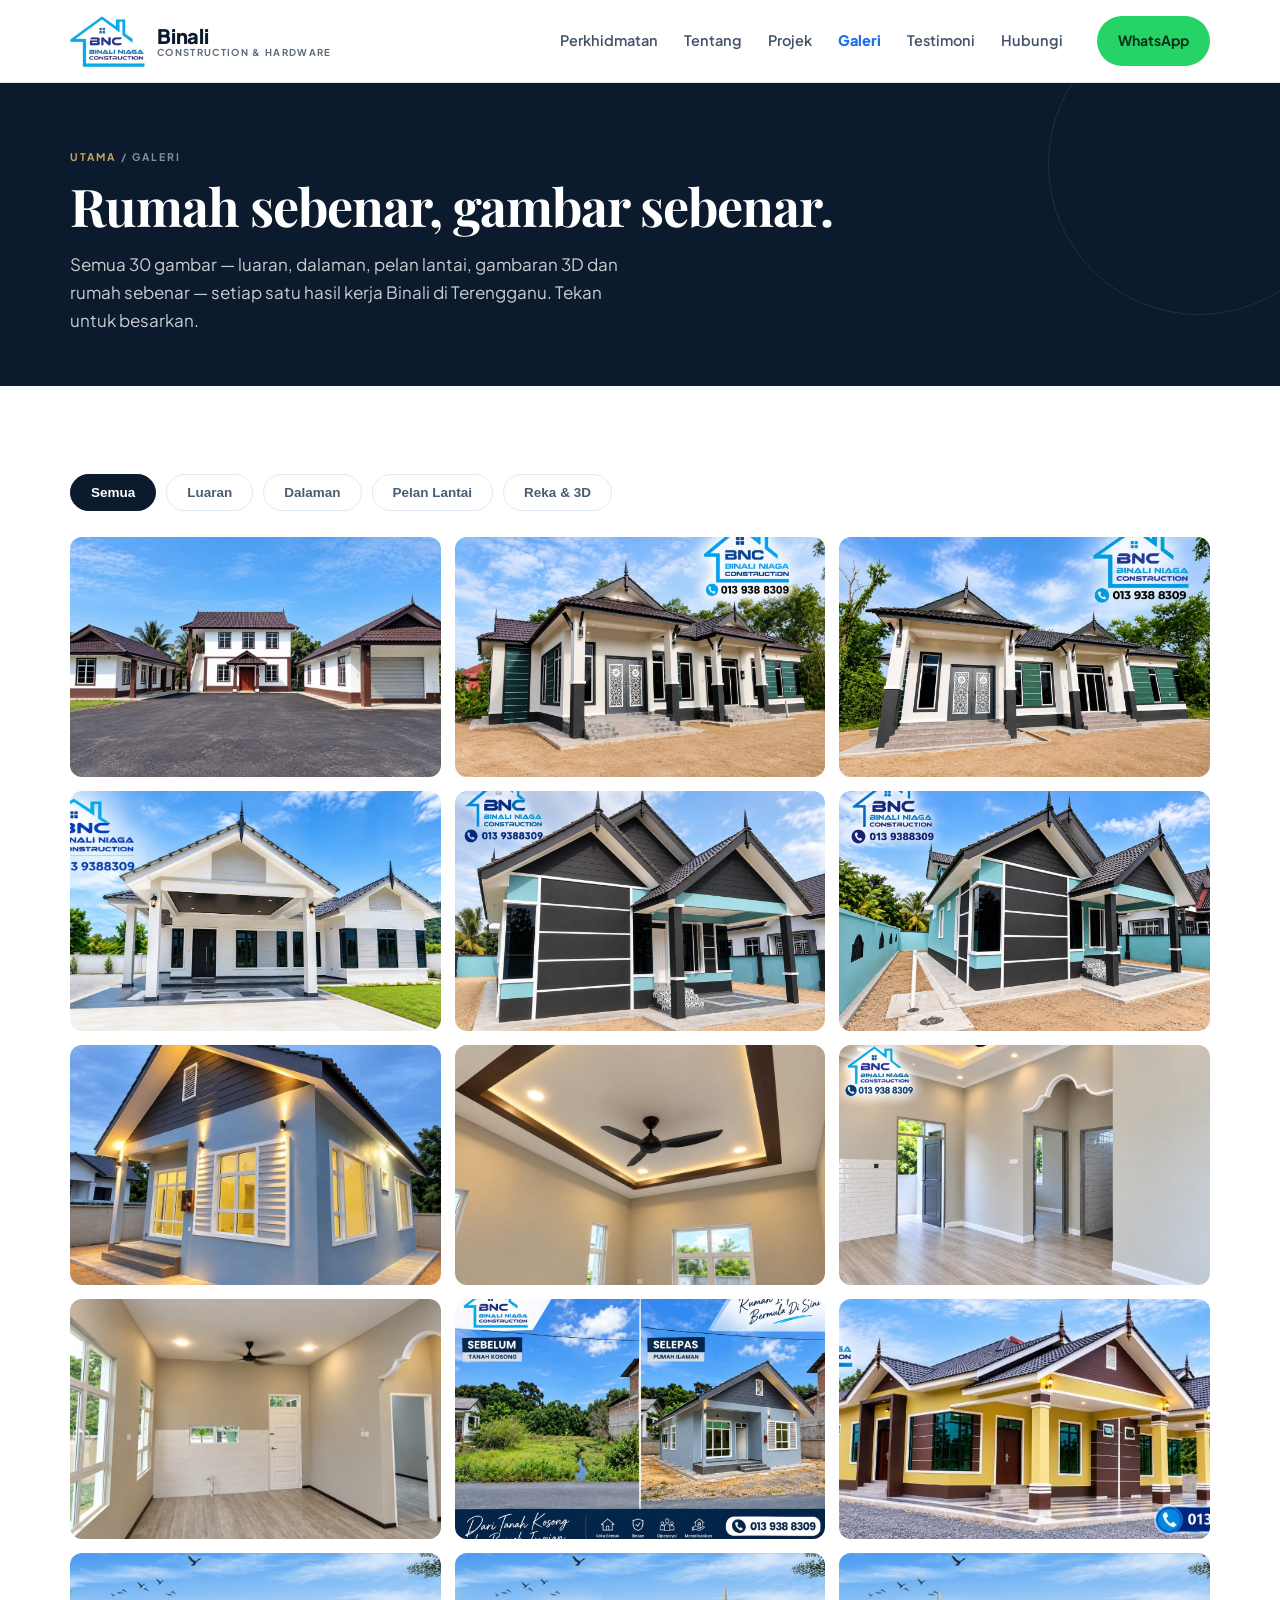
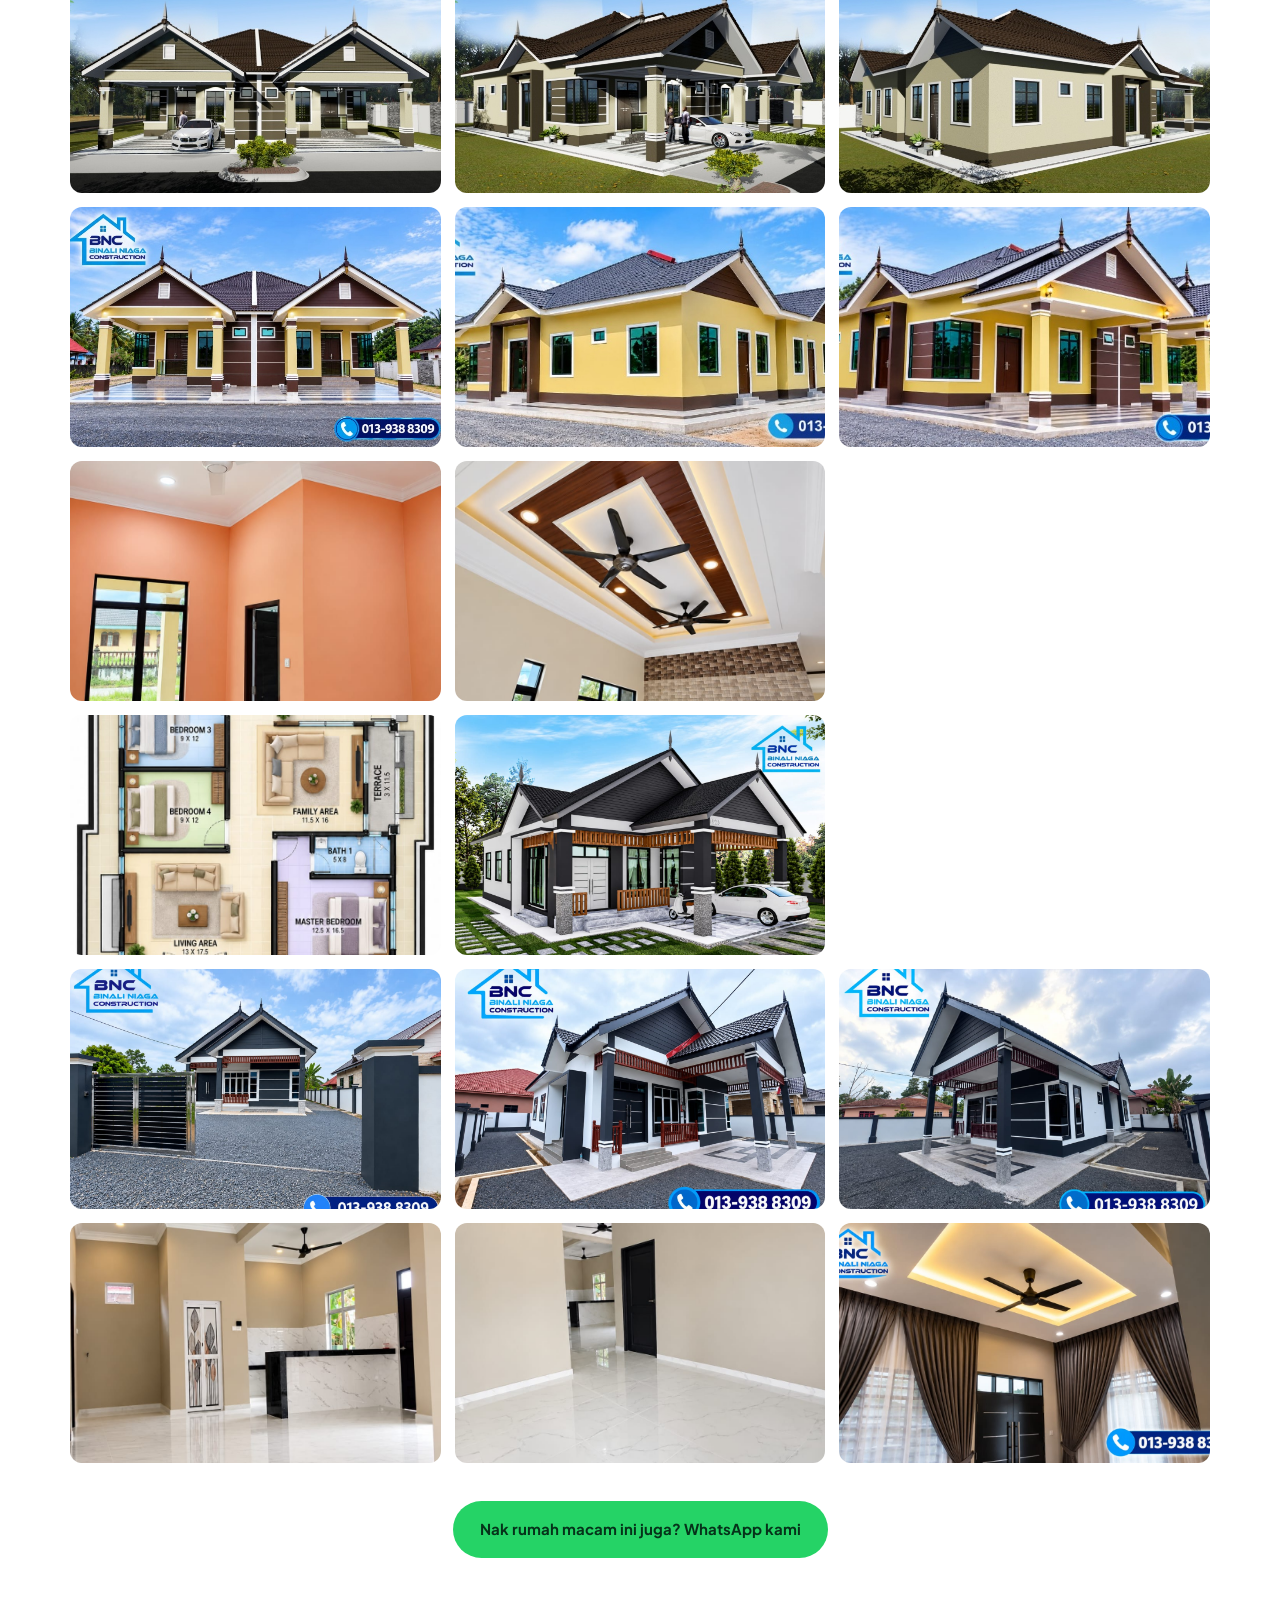
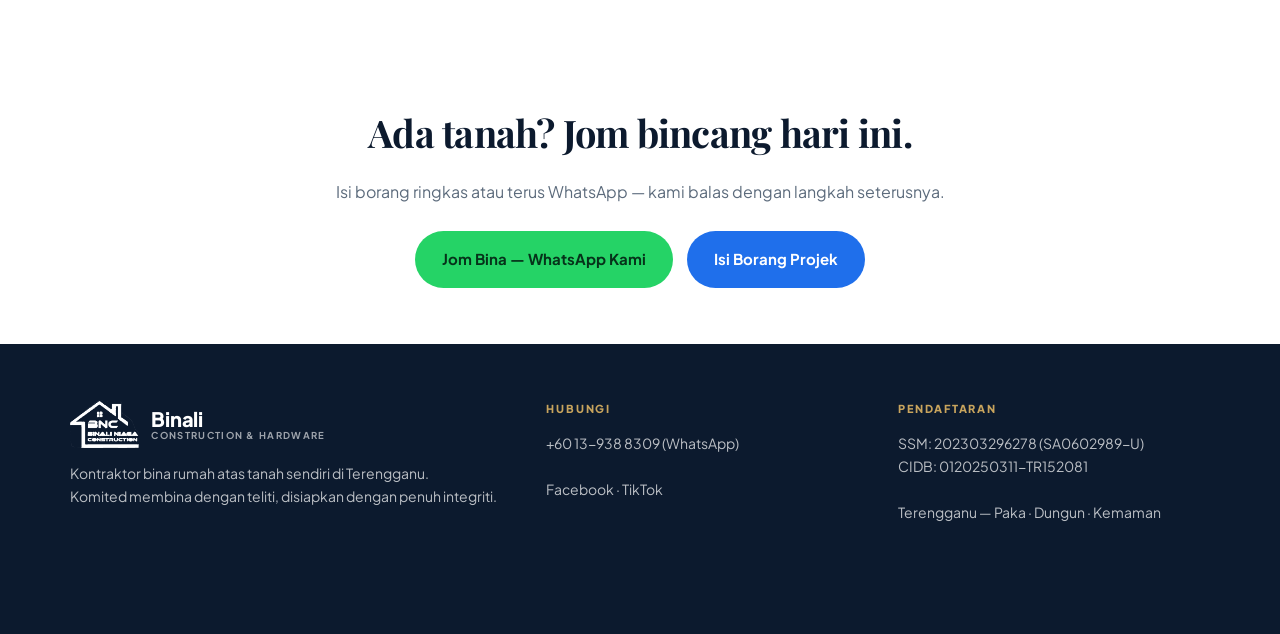
==== galeri.html @ 05577e8d "feat: split V1 into 6 dedicated pages + hub landing — menu now navigates to dedicated pages; shared " ====
<!doctype html>
<html lang="ms">
<head>
<meta charset="utf-8">
<meta name="viewport" content="width=device-width,initial-scale=1">
<title>Galeri — Binali Construction &amp; Hardware</title>
<meta name="description" content="Galeri penuh projek Binali: luaran, dalaman, pelan lantai, gambaran 3D dan rumah sebenar di Terengganu.">
<meta property="og:title" content="Galeri — Binali Construction &amp; Hardware">
<meta property="og:description" content="Galeri penuh projek Binali: luaran, dalaman, pelan lantai, gambaran 3D dan rumah sebenar di Terengganu.">
<meta property="og:image" content="https://fahru76.github.io/Binali/assets/IMG-20260917-WA0013.jpg">
<meta property="og:url" content="https://fahru76.github.io/Binali/">
<meta property="og:type" content="website">
<link rel="icon" type="image/png" href="assets/Binali-logo.png">
<link rel="preconnect" href="https://fonts.googleapis.com"><link rel="preconnect" href="https://fonts.gstatic.com" crossorigin>
<link href="https://fonts.googleapis.com/css2?family=Plus+Jakarta+Sans:wght@400;500;600;700;800&family=Playfair+Display:wght@500;600;700&display=swap" rel="stylesheet">
<link rel="stylesheet" href="assets/style.css">
</head>
<body>
<header>
  <div class="container nav">
    <a class="logo" href="index.html" aria-label="Binali Construction and Hardware — halaman utama">
      <img src="assets/Binali-logo.png" alt="Logo Binali Construction &amp; Hardware" loading="lazy" decoding="async">
      <span class="lt">Binali<small>Construction &amp; Hardware</small></span>
    </a>
    <nav class="navlinks" aria-label="Navigasi utama">
      <a href="perkhidmatan.html">Perkhidmatan</a>
      <a href="tentang.html">Tentang</a>
      <a href="projek.html">Projek</a>
      <a href="galeri.html" class="active">Galeri</a>
      <a href="testimoni.html">Testimoni</a>
      <a href="hubungi.html">Hubungi</a>
    </nav>
    <a class="btn wa" href="https://wa.me/60139388309?text=Salam%20Binali%2C%20saya%20nak%20bincang%20projek%20bina%20rumah." target="_blank" rel="noopener">WhatsApp</a>
  </div>
</header>
<main id="atas"><section class="page-hero">
  <div class="container">
    <p class="crumb"><a href="index.html">Utama</a> / Galeri</p>
    <h1>Rumah sebenar, gambar sebenar.</h1>
    <p class="lede">Semua 30 gambar — luaran, dalaman, pelan lantai, gambaran 3D dan rumah sebenar — setiap satu hasil kerja Binali di Terengganu. Tekan untuk besarkan.</p>
  </div>
</section>
<div class="band">
  <div class="container">
    <div class="filters" role="group" aria-label="Penapis galeri">
      <button class="filter active" data-filter="all">Semua</button>
      <button class="filter" data-filter="exterior">Luaran</button>
      <button class="filter" data-filter="interior">Dalaman</button>
      <button class="filter" data-filter="plan">Pelan Lantai</button>
      <button class="filter" data-filter="render">Reka &amp; 3D</button>
    </div>
    <div class="gallery">
      <button data-cat="exterior" data-src="assets/IMG-20260917-WA0013.jpg" data-cap="Banglo setingkat — kawasan hadapan"><img src="assets/IMG-20260917-WA0013.jpg" alt="Banglo setingkat — kawasan hadapan" loading="lazy" decoding="async"><small>Banglo · luaran</small></button>
      <button data-cat="exterior" data-src="assets/IMG-20260917-WA0018.jpg" data-cap="Fasad dan pintu masuk rumah"><img src="assets/IMG-20260917-WA0018.jpg" alt="Fasad dan pintu masuk rumah" loading="lazy" decoding="async"><small>Fasad · luaran</small></button>
      <button data-cat="exterior" data-src="assets/IMG-20260917-WA0021.jpg" data-cap="Anjung dan pintu masuk"><img src="assets/IMG-20260917-WA0021.jpg" alt="Anjung dan pintu masuk" loading="lazy" decoding="async"><small>Anjung · luaran</small></button>
      <button data-cat="exterior" data-src="assets/IMG-20260917-WA0029.jpg" data-cap="Rumah putih dengan anjung hadapan"><img src="assets/IMG-20260917-WA0029.jpg" alt="Rumah putih dengan anjung hadapan" loading="lazy" decoding="async"><small>Elevasi · luaran</small></button>
      <button data-cat="exterior" data-src="assets/IMG-20260918-WA0009.jpg" data-cap="Fasad moden dengan garaj"><img src="assets/IMG-20260918-WA0009.jpg" alt="Fasad moden dengan garaj" loading="lazy" decoding="async"><small>Garaj · luaran</small></button>
      <button data-cat="exterior" data-src="assets/IMG-20260918-WA0012.jpg" data-cap="Banglo setingkat dengan anjung"><img src="assets/IMG-20260918-WA0012.jpg" alt="Banglo setingkat dengan anjung" loading="lazy" decoding="async"><small>Banglo · luaran</small></button>
      <button data-cat="exterior" data-src="assets/IMG-20260919-WA0006.jpg" data-cap="Rumah dengan lampu luaran"><img src="assets/IMG-20260919-WA0006.jpg" alt="Rumah dengan lampu luaran" loading="lazy" decoding="async"><small>Pencahayaan · luaran</small></button>
      <button data-cat="interior" data-src="assets/IMG-20260919-WA0000.jpg" data-cap="Siling dan kemasan dalaman"><img src="assets/IMG-20260919-WA0000.jpg" alt="Siling dan kemasan dalaman" loading="lazy" decoding="async"><small>Siling · dalaman</small></button>
      <button data-cat="interior" data-src="assets/IMG-20260919-WA0001.jpg" data-cap="Ruang dalaman dengan feature wall"><img src="assets/IMG-20260919-WA0001.jpg" alt="Ruang dalaman dengan feature wall" loading="lazy" decoding="async"><small>Feature wall · dalaman</small></button>
      <button data-cat="interior" data-src="assets/IMG-20260919-WA0003.jpg" data-cap="Ruang tamu dan ruang makan"><img src="assets/IMG-20260919-WA0003.jpg" alt="Ruang tamu dan ruang makan" loading="lazy" decoding="async"><small>Ruang tamu · dalaman</small></button>
      <button data-cat="interior" data-src="assets/IMG-20260919-WA0008.jpg" data-cap="Kemasan ruang dalaman"><img src="assets/IMG-20260919-WA0008.jpg" alt="Kemasan ruang dalaman" loading="lazy" decoding="async"><small>Kemasan · dalaman</small></button>
      <button data-cat="exterior" data-src="assets/docx-16.jpeg" data-cap="Pandangan luaran projek SDF1"><img src="assets/docx-16.jpeg" alt="Pandangan luaran projek SDF1" loading="lazy" decoding="async"><small>SDF1 · luaran</small></button>
      <button data-cat="plan" data-src="assets/docx-11.jpeg" data-cap="Pelan lantai SDF1 — helaian 1"><img src="assets/docx-11.jpeg" alt="Pelan lantai SDF1 — helaian 1" loading="lazy" decoding="async"><small>Pelan · SDF1</small></button>
      <button data-cat="plan" data-src="assets/docx-12.jpeg" data-cap="Pelan lantai SDF1 — helaian 2"><img src="assets/docx-12.jpeg" alt="Pelan lantai SDF1 — helaian 2" loading="lazy" decoding="async"><small>Pelan · SDF1</small></button>
      <button data-cat="plan" data-src="assets/docx-13.jpeg" data-cap="Pelan lantai SDF1 — helaian 3"><img src="assets/docx-13.jpeg" alt="Pelan lantai SDF1 — helaian 3" loading="lazy" decoding="async"><small>Pelan · SDF1</small></button>
      <button data-cat="render" data-src="assets/docx-14.jpeg" data-cap="Gambaran 3D SDF1 — 1"><img src="assets/docx-14.jpeg" alt="Gambaran 3D SDF1 — 1" loading="lazy" decoding="async"><small>3D · SDF1</small></button>
      <button data-cat="render" data-src="assets/docx-15.jpeg" data-cap="Gambaran 3D SDF1 — 2"><img src="assets/docx-15.jpeg" alt="Gambaran 3D SDF1 — 2" loading="lazy" decoding="async"><small>3D · SDF1</small></button>
      <button data-cat="render" data-src="assets/docx-16.jpeg" data-cap="Gambaran 3D SDF1 — 3"><img src="assets/docx-16.jpeg" alt="Gambaran 3D SDF1 — 3" loading="lazy" decoding="async"><small>3D · SDF1</small></button>
      <button data-cat="interior" data-src="assets/docx-17.jpeg" data-cap="Dalaman siap SDF1 — 1"><img src="assets/docx-17.jpeg" alt="Dalaman siap SDF1 — 1" loading="lazy" decoding="async"><small>Dalaman · SDF1</small></button>
      <button data-cat="interior" data-src="assets/docx-18.jpeg" data-cap="Dalaman siap SDF1 — 2"><img src="assets/docx-18.jpeg" alt="Dalaman siap SDF1 — 2" loading="lazy" decoding="async"><small>Dalaman · SDF1</small></button>
      <button data-cat="interior" data-src="assets/docx-01.jpeg" data-cap="Dalaman siap SDF1 — 3"><img src="assets/docx-01.jpeg" alt="Dalaman siap SDF1 — 3" loading="lazy" decoding="async"><small>Dalaman · SDF1</small></button>
      <button data-cat="render" data-src="assets/docx-02.jpeg" data-cap="Reka bentuk SKT — 1"><img src="assets/docx-02.jpeg" alt="Reka bentuk SKT — 1" loading="lazy" decoding="async"><small>Reka · SKT</small></button>
      <button data-cat="render" data-src="assets/docx-03.jpeg" data-cap="Reka bentuk SKT — 2"><img src="assets/docx-03.jpeg" alt="Reka bentuk SKT — 2" loading="lazy" decoding="async"><small>Reka · SKT</small></button>
      <button data-cat="render" data-src="assets/docx-04.jpeg" data-cap="Reka bentuk SKT — 3"><img src="assets/docx-04.jpeg" alt="Reka bentuk SKT — 3" loading="lazy" decoding="async"><small>Reka · SKT</small></button>
      <button data-cat="exterior" data-src="assets/docx-05.jpeg" data-cap="Rumah sebenar SKT — 1"><img src="assets/docx-05.jpeg" alt="Rumah sebenar SKT — 1" loading="lazy" decoding="async"><small>Sebenar · SKT</small></button>
      <button data-cat="exterior" data-src="assets/docx-06.jpeg" data-cap="Rumah sebenar SKT — 2"><img src="assets/docx-06.jpeg" alt="Rumah sebenar SKT — 2" loading="lazy" decoding="async"><small>Sebenar · SKT</small></button>
      <button data-cat="exterior" data-src="assets/docx-07.jpeg" data-cap="Rumah sebenar SKT — 3"><img src="assets/docx-07.jpeg" alt="Rumah sebenar SKT — 3" loading="lazy" decoding="async"><small>Sebenar · SKT</small></button>
      <button data-cat="exterior" data-src="assets/docx-08.jpeg" data-cap="Rumah sebenar SKT — 4"><img src="assets/docx-08.jpeg" alt="Rumah sebenar SKT — 4" loading="lazy" decoding="async"><small>Sebenar · SKT</small></button>
      <button data-cat="exterior" data-src="assets/docx-09.jpeg" data-cap="Rumah sebenar SKT — 5"><img src="assets/docx-09.jpeg" alt="Rumah sebenar SKT — 5" loading="lazy" decoding="async"><small>Sebenar · SKT</small></button>
      <button data-cat="exterior" data-src="assets/docx-10.jpeg" data-cap="Rumah sebenar SKT — 6"><img src="assets/docx-10.jpeg" alt="Rumah sebenar SKT — 6" loading="lazy" decoding="async"><small>Sebenar · SKT</small></button>
    </div>
    <div style="text-align:center;margin-top:38px"><a class="btn wa" href="https://wa.me/60139388309?text=Salam%20Binali%2C%20saya%20tengok%20galeri%20projek%20anda.%20Saya%20nak%20tanya%20tentang%20rumah%20saya." target="_blank" rel="noopener">Nak rumah macam ini juga? WhatsApp kami</a></div>
  </div>
</div>
<div class="band tight">
  <div class="container cta-band">
    <h2 style="font-size:clamp(26px,3vw,38px);color:var(--navy)">Ada tanah? Jom bincang hari ini.</h2>
    <p style="color:var(--muted);margin:14px 0 0">Isi borang ringkas atau terus WhatsApp — kami balas dengan langkah seterusnya.</p>
    <div class="btns">
      <a class="btn wa" href="https://wa.me/60139388309?text=Salam%20Binali%2C%20saya%20berminat%20bina%20rumah%20atas%20tanah%20saya." target="_blank" rel="noopener">Jom Bina — WhatsApp Kami</a>
      <a class="btn blue" href="hubungi.html">Isi Borang Projek</a>
    </div>
  </div>
</div>
</main>
<footer>
  <div class="container footer-grid">
    <div>
      <div class="logo"><img src="assets/Binali-logo.png" alt="" loading="lazy" decoding="async" style="height:48px;width:auto;filter:brightness(0) invert(1)"><span class="lt">Binali<small>Construction &amp; Hardware</small></span></div>
      <p>Kontraktor bina rumah atas tanah sendiri di Terengganu.<br>Komited membina dengan teliti, disiapkan dengan penuh integriti.</p>
    </div>
    <div><div class="f-eyebrow">Hubungi</div><p><a href="https://wa.me/60139388309" target="_blank" rel="noopener">+60 13-938 8309 (WhatsApp)</a><br><br><a href="https://www.facebook.com/binaliproperties" target="_blank" rel="noopener">Facebook</a> · <a href="https://www.tiktok.com/@binali.construction" target="_blank" rel="noopener">TikTok</a></p></div>
    <div><div class="f-eyebrow">Pendaftaran</div><p>SSM: 202303296278 (SA0602989-U)<br>CIDB: 0120250311-TR152081<br><br>Terengganu — Paka · Dungun · Kemaman</p></div>
  </div>
</footer>
<div class="mobile" aria-label="Bar tindakan pantas">
  <a class="call" href="tel:+60139388309">Telefon</a>
  <a class="primary" href="https://wa.me/60139388309" target="_blank" rel="noopener">WhatsApp Kami</a>
  <a class="msg" href="hubungi.html">Borang</a>
</div>
<script>
const hd=document.querySelector('header');
addEventListener('scroll',()=>hd.classList.toggle('scrolled',scrollY>10),{passive:true});
const rv=new IntersectionObserver((e)=>e.forEach(x=>{if(x.isIntersecting){x.target.classList.add('visible');rv.unobserve(x.target)}}),{threshold:.12,rootMargin:'0px 0px -48px 0px'});
document.querySelectorAll('[data-reveal]').forEach(e=>rv.observe(e));

</script>
</body>
</html>
---- assets/style.css ----
:root{
  --navy:#0c1a2e; --ink:#1a2b3c; --blue:#1f6feb; --blue-dk:#1a5ed6;
  --gold:#c8a45d; --bg:#ffffff; --soft:#f4f7fb; --muted:#5c6b7c; --line:#e3e9f1;
  --wa:#25d366; --wa-dk:#1eb857; --r:14px;
}
*{box-sizing:border-box}html{scroll-behavior:smooth}
body{margin:0;background:var(--bg);color:var(--ink);font:16px/1.65 'Plus Jakarta Sans',Arial,sans-serif;overflow-x:hidden}
a{text-decoration:none;color:inherit}img{display:block;max-width:100%}
h1,h2,h3,h4{font-family:'Playfair Display',Georgia,serif;letter-spacing:-.02em;margin:0}
.container{width:min(1140px,calc(100% - 40px));margin:auto}
.eyebrow{display:inline-block;color:var(--gold);font-weight:800;font-size:12px;letter-spacing:.18em;text-transform:uppercase;margin-bottom:12px}
.btn{display:inline-flex;align-items:center;justify-content:center;gap:8px;padding:15px 26px;border-radius:999px;font-weight:700;font-size:15px;border:1px solid transparent;cursor:pointer;transition:.2s}
.wa{background:var(--wa);color:#06321a}.wa:hover{background:var(--wa-dk)}
.blue{background:var(--blue);color:#fff}.blue:hover{background:var(--blue-dk)}
.ghost{background:#fff;border-color:var(--line);color:var(--navy)}.ghost:hover{border-color:var(--blue);color:var(--blue)}

/* ---------- header ---------- */
header{position:sticky;top:0;z-index:60;background:#fff;border-bottom:1px solid var(--line);transition:box-shadow .2s}
header.scrolled{box-shadow:0 4px 24px rgba(18,35,59,.08)}
.nav{height:82px;display:flex;align-items:center;gap:34px}
.logo{display:flex;align-items:center;gap:12px;font-weight:800;font-size:20px;color:var(--navy);letter-spacing:-.01em;min-width:0}
.logo img{height:52px;width:auto}
.logo .lt{display:block;line-height:1.15;white-space:nowrap}
.logo small{display:block;font-size:9.5px;font-weight:700;letter-spacing:.14em;color:var(--muted);text-transform:uppercase}
.navlinks{display:flex;gap:26px;margin-left:auto;font-size:14.5px;font-weight:600;color:#43546a}
.navlinks a:hover{color:var(--blue)}
.nav .btn{padding:12px 20px;font-size:14px}

/* ---------- hero ---------- */
.hero{position:relative;background:var(--navy);color:#fff;overflow:hidden;min-height:92vh;display:flex;align-items:center}
.hero-media{position:absolute;inset:0}
.hero-media img{width:100%;height:100%;object-fit:cover;animation:kenburns 12s ease-in-out infinite alternate}
@keyframes kenburns{0%{transform:scale(1) translate(0,0)}100%{transform:scale(1.1) translate(-2%,-1.5%)}}
.hero-media:after{content:'';position:absolute;inset:0;background:linear-gradient(90deg,rgba(8,18,32,.95) 5%,rgba(8,18,32,.68) 45%,rgba(8,18,32,.18) 100%)}
.hero-in{position:relative;z-index:2;padding:120px 0 100px;max-width:660px;width:100%}
.hero h1{font-size:clamp(40px,5.6vw,64px);line-height:1.08;color:#fff;opacity:0;transform:translateY(28px);animation:fadeUp .85s cubic-bezier(.22,1,.36,1) .25s forwards}
.hero h1 em{font-style:italic;color:var(--gold)}
.hero .sub{font-size:18px;opacity:0;transform:translateY(22px);animation:fadeUp .85s cubic-bezier(.22,1,.36,1) .45s forwards;color:rgba(255,255,255,.82);max-width:520px;margin:18px 0 30px}
.hero .cta{display:flex;gap:14px;flex-wrap:wrap;opacity:0;transform:translateY(18px);animation:fadeUp .85s cubic-bezier(.22,1,.36,1) .62s forwards}
.hero-badge{opacity:0;transform:translateY(12px);animation:fadeUp .75s ease-out .05s forwards;display:inline-flex;align-items:center;gap:8px;background:rgba(255,255,255,.12);border:1px solid rgba(255,255,255,.22);backdrop-filter:blur(6px);border-radius:999px;padding:8px 16px;font-size:12.5px;font-weight:700;color:#fff;margin-bottom:22px}
@keyframes fadeUp{to{opacity:1;transform:translateY(0)}}
.hero-stats{position:absolute;bottom:0;left:0;right:0;z-index:3;background:linear-gradient(transparent,rgba(8,18,32,.6));padding:60px 0 28px}
.hero-stats-in{display:flex;gap:40px;flex-wrap:wrap}
.hero-stat{color:#fff}
.hero-stat strong{display:block;font-family:'Playfair Display',serif;font-size:36px;color:var(--gold)}
.hero-stat span{font-size:13px;color:rgba(255,255,255,.66);font-weight:600}

/* ---------- marquee ---------- */
.marquee{background:var(--navy);color:rgba(255,255,255,.5);padding:12px 0;overflow:hidden;white-space:nowrap;font-size:13px;font-weight:600;letter-spacing:.05em}
.marquee-track{display:inline-block;animation:scroll 28s linear infinite}
@keyframes scroll{0%{transform:translateX(0)}100%{transform:translateX(-50%)}}
.marquee span{margin:0 28px}.marquee .dot{color:var(--gold)}

/* ---------- generic section ---------- */
section{padding:96px 0}
section.soft{background:var(--soft)}
section.dark{background:var(--navy);color:#fff}
.head{max-width:680px;margin-bottom:48px}
.head h2{font-size:clamp(28px,3.6vw,44px);line-height:1.15;color:var(--navy)}
section.dark .head h2{color:#fff}
.head p{color:var(--muted);font-size:17px;margin:14px 0 0}
section.dark .head p{color:rgba(255,255,255,.7)}

/* ---------- services ---------- */
.tiles{display:grid;grid-template-columns:repeat(4,1fr);gap:18px}
.tile{position:relative;border-radius:var(--r);overflow:hidden;min-height:300px;color:#fff;display:flex}
.tile img{position:absolute;inset:0;width:100%;height:100%;object-fit:cover;transition:.5s}
.tile:after{content:'';position:absolute;inset:0;background:linear-gradient(transparent 30%,rgba(9,19,32,.92))}
.tile:hover img{transform:scale(1.06)}
.tile-b{position:relative;z-index:2;margin-top:auto;padding:22px}
.tile-b h3{font-size:19px;color:#fff;margin-bottom:6px}
.tile-b p{margin:0;font-size:13.5px;color:rgba(255,255,255,.78)}
.tile-b span{display:inline-block;margin-top:12px;font-size:13px;font-weight:800;color:var(--gold)}

/* ---------- about ---------- */
.about{display:grid;grid-template-columns:1.05fr .95fr;gap:64px;align-items:center}
.about-img{position:relative}
.about-img img{border-radius:var(--r);aspect-ratio:4/5;object-fit:cover;width:100%}
.about-img .float{position:absolute;left:-24px;bottom:26px;background:#fff;border-radius:var(--r);box-shadow:0 18px 44px rgba(18,35,59,.16);padding:20px 24px;max-width:280px}
.about-img .float strong{display:block;font-family:'Playfair Display',serif;font-size:34px;color:var(--blue)}
.about-img .float span{font-size:13px;color:var(--muted)}
.about h2{font-size:clamp(28px,3.4vw,42px);color:var(--navy);line-height:1.16}
.about p{color:#44546a;font-size:16.5px}
.about ul{list-style:none;padding:0;margin:22px 0 30px;display:grid;gap:12px}
.about li{display:flex;gap:12px;align-items:flex-start;font-weight:600;font-size:15.5px;color:var(--navy)}
.about li:before{content:'✓';flex:none;display:grid;place-items:center;width:24px;height:24px;border-radius:50%;background:#e8f1ff;color:var(--blue);font-size:13px;font-weight:800}
.tagline{border-left:3px solid var(--gold);padding-left:18px;font-family:'Playfair Display',serif;font-size:19px;color:var(--navy);font-style:italic}

/* ---------- process ---------- */
.steps{display:grid;grid-template-columns:repeat(4,1fr);gap:20px;counter-reset:s}
.step{background:#fff;border:1px solid var(--line);border-radius:var(--r);padding:30px 26px;position:relative}
.step:before{counter-increment:s;content:'0' counter(s);font-family:'Playfair Display',serif;font-size:40px;color:var(--gold);display:block;margin-bottom:12px}
.step h3{font-size:20px;color:var(--navy);margin-bottom:8px}
.step p{margin:0;color:var(--muted);font-size:15px}
.step .arrow{position:absolute;right:18px;top:28px;color:var(--line);font-size:24px}

/* ---------- project showcase ---------- */
.project-card{background:#fff;border:1px solid var(--line);border-radius:var(--r);overflow:hidden;margin-bottom:40px}
.project-tabs{display:flex;gap:0;border-bottom:1px solid var(--line);overflow-x:auto}
.project-tab{padding:14px 22px;font-size:14px;font-weight:700;color:var(--muted);border:0;background:none;cursor:pointer;border-bottom:3px solid transparent;white-space:nowrap}
.project-tab.active{color:var(--navy);border-bottom-color:var(--blue)}
.project-body{display:none;padding:0}
.project-body.active{display:block}
.project-cover{display:block;background:#0e1c30}
.project-cover img{width:100%;height:auto;max-height:440px;object-fit:contain;margin:0 auto}
.project-stage{background:#0e1c30;padding:14px}
.stage-grid{display:grid;grid-template-columns:repeat(3,1fr);gap:10px}
.stage-grid button{border:0;padding:0;overflow:hidden;background:none;cursor:pointer;aspect-ratio:4/3;border-radius:8px}
.stage-grid button img{width:100%;height:100%;object-fit:cover;transition:.35s}
.stage-grid button:hover img{transform:scale(1.05)}
.stage-grid.floor button{aspect-ratio:16/10;background:#fff}
.stage-grid.floor button img{object-fit:contain;padding:6px}
.stage-count{font-size:11px;font-weight:700;color:var(--gold);margin-left:6px}
@media(max-width:600px){.stage-grid{grid-template-columns:1fr 1fr;gap:8px}.stage-grid.floor button{aspect-ratio:4/3}}

.project-specs{display:grid;grid-template-columns:repeat(auto-fit,minmax(110px,1fr));gap:0;padding:0}
.project-spec{padding:16px 18px;border-right:1px solid var(--line);border-bottom:1px solid var(--line)}
.project-spec:last-child{border-right:0}
.project-spec dt{font-size:11px;font-weight:800;color:var(--muted);text-transform:uppercase;letter-spacing:.06em}
.project-spec dd{margin:4px 0 0;font-size:16px;font-weight:700;color:var(--navy)}
.project-info{padding:30px}
.project-info h3{font-size:26px;color:var(--navy);margin-bottom:8px}
.project-info p{color:#44546a;font-size:16px;margin:0 0 16px}
.project-specs-list{display:flex;flex-wrap:wrap;gap:8px;margin-top:16px}
.project-specs-list li{list-style:none;font-size:13px;font-weight:700;background:var(--soft);border:1px solid var(--line);border-radius:999px;padding:6px 14px;color:var(--navy)}
.project-stages-nav{display:flex;gap:8px;padding:16px 20px;border-top:1px solid var(--line);flex-wrap:wrap}
.stage-btn{padding:8px 16px;border:1px solid var(--line);background:#fff;border-radius:999px;font-size:13px;font-weight:700;color:var(--muted);cursor:pointer;transition:.2s}
.stage-btn.active{background:var(--navy);color:#fff;border-color:var(--navy)}

/* ---------- testimonials ---------- */
.quotes{display:grid;grid-template-columns:1fr 1fr;gap:24px}
.quote{background:#fff;border:1px solid var(--line);border-radius:var(--r);padding:32px;position:relative}
.quote:before{content:'"';position:absolute;top:8px;left:24px;font-family:'Playfair Display',serif;font-size:72px;color:var(--soft);line-height:1}
.quote p{position:relative;z-index:1;font-size:16.5px;color:#3a4a5e;font-style:italic;margin:0 0 20px}
.quote cite{font-style:normal;font-weight:700;font-size:14px;color:var(--navy)}
.quote cite span{display:block;font-weight:500;color:var(--muted);font-size:13px}

/* ---------- why choose us ---------- */
.reasons{display:grid;grid-template-columns:repeat(3,1fr);gap:20px}
.reason{background:rgba(255,255,255,.05);border:1px solid rgba(255,255,255,.12);border-radius:var(--r);padding:28px}
.reason .num{font-family:'Playfair Display',serif;font-size:32px;color:var(--gold);margin-bottom:10px}
.reason h3{font-size:18px;color:#fff;margin-bottom:8px}
.reason p{margin:0;color:rgba(255,255,255,.66);font-size:14.5px}

/* ---------- gallery ---------- */
.filters{display:flex;gap:10px;margin-bottom:26px;flex-wrap:wrap}
.filter{border:1px solid var(--line);background:#fff;border-radius:999px;padding:10px 20px;font-weight:700;font-size:13.5px;color:#4a5c74;cursor:pointer;transition:.2s}
.filter.active{background:var(--navy);color:#fff;border-color:var(--navy)}
.gallery{display:grid;grid-template-columns:repeat(3,1fr);gap:14px}
.gallery button{border:0;padding:0;border-radius:12px;overflow:hidden;background:none;cursor:pointer;position:relative}
.gallery img{height:240px;width:100%;object-fit:cover;transition:.45s}
.gallery button:hover img{transform:scale(1.06)}
.gallery button small{position:absolute;left:12px;bottom:12px;z-index:2;color:#fff;font-size:12px;font-weight:700;background:rgba(10,22,38,.6);border-radius:8px;padding:4px 10px;opacity:0;transition:.3s}
.gallery button:hover small,.gallery button:focus-visible small{opacity:1}
.hidden{display:none!important}

/* ---------- social ---------- */
.social-grid{display:grid;grid-template-columns:1fr 1fr;gap:20px}
.social-card{display:grid;grid-template-columns:200px 1fr;border:1px solid var(--line);border-radius:var(--r);overflow:hidden;background:#fff;transition:.2s}
.social-card:hover{transform:translateY(-3px);box-shadow:0 16px 36px rgba(18,35,59,.1)}
.social-card>img{width:100%;height:100%;min-height:180px;object-fit:cover}
.social-copy{padding:26px}
.social-copy h3{font-size:21px;color:var(--navy);margin:6px 0}
.social-copy p{margin:0;color:var(--muted);font-size:14px}
.social-link{display:inline-block;margin-top:14px;color:var(--blue);font-weight:800;font-size:14px}

/* ---------- contact ---------- */
.contact{display:grid;grid-template-columns:.9fr 1.1fr;gap:60px;align-items:start}
.form{background:#fff;border:1px solid var(--line);border-radius:var(--r);padding:32px;box-shadow:0 18px 50px rgba(18,35,59,.07)}
.fields{display:grid;grid-template-columns:1fr 1fr;gap:16px}
.field{display:grid;gap:6px;font-size:13.5px;font-weight:700;color:var(--navy)}
.full{grid-column:1/-1}
.field input,.field select,.field textarea{width:100%;padding:13px 14px;border:1px solid #cfd9e6;border-radius:10px;outline:none;color:var(--navy);background:#fbfcfe;font:inherit}
.field input:focus,.field select:focus,.field textarea:focus{border-color:var(--blue);box-shadow:0 0 0 3px rgba(31,111,235,.14)}
.form .btn{width:100%;margin-top:20px;border:0}
.message{font-size:14px;min-height:22px;margin:12px 0 0}
.error{color:#b3261e}.ok{color:#0f7a4d}
.contact-copy .row{display:flex;gap:14px;align-items:flex-start;margin-top:22px}
.contact-copy .row b{display:block;color:var(--navy)}
.contact-copy .row span{color:var(--muted);font-size:14.5px}
.ico{flex:none;display:grid;place-items:center;width:44px;height:44px;border-radius:12px;background:#e8f1ff;color:var(--blue);font-size:18px}

/* ---------- footer & mobile bar ---------- */
footer{background:var(--navy);color:#fff;padding:56px 0 96px}
.footer-grid{display:grid;grid-template-columns:1.4fr 1fr 1fr;gap:40px}
footer .logo{color:#fff}
footer .logo img{height:48px;width:auto;filter:brightness(0) invert(1)}
footer .logo small{color:rgba(255,255,255,.6)}
footer p{color:rgba(255,255,255,.72);font-size:14px}
footer .f-eyebrow{color:var(--gold);font-weight:800;font-size:11px;letter-spacing:.16em;text-transform:uppercase;margin-bottom:12px}
footer a:hover{color:var(--gold)}
.mobile{display:none}
.sr-only{position:absolute;width:1px;height:1px;padding:0;margin:-1px;overflow:hidden;clip:rect(0,0,0,0);white-space:nowrap;border:0}

@media(max-width:980px){
  .tiles{grid-template-columns:1fr 1fr}
  .about{grid-template-columns:1fr;gap:40px}
  .about-img .float{left:12px}
  .steps{grid-template-columns:1fr 1fr}
  .quotes{grid-template-columns:1fr}
  .reasons{grid-template-columns:1fr}
  .contact{grid-template-columns:1fr;gap:36px}
  .footer-grid{grid-template-columns:1fr 1fr}
  .hero{min-height:auto}
  .hero-stats{position:relative;padding:40px 0 20px;background:none}
}
@media(max-width:820px){
  .navlinks{display:none}
  .gallery{grid-template-columns:repeat(2,1fr)}
  .social-grid{grid-template-columns:1fr}
  .tiles{grid-template-columns:1fr}
}
@media(max-width:600px){
  .nav{height:70px;gap:12px}.nav .btn{display:none}
  .logo img{height:42px}.logo .lt small{display:none}
  section{padding:70px 0}
  .hero-in{padding:72px 0 40px}
  .steps{grid-template-columns:1fr}
  .fields{grid-template-columns:1fr}
  .form{padding:22px}
  .gallery img{height:170px}
  .footer-grid{grid-template-columns:1fr}
  .social-card{grid-template-columns:130px 1fr}.social-copy{padding:18px}
  .mobile{display:grid;position:fixed;z-index:70;bottom:0;left:0;right:0;grid-template-columns:1fr 1.6fr 1fr;background:#fffffffa;border-top:1px solid var(--line)}
  .mobile a{padding:14px 6px;text-align:center;font-size:13px;font-weight:800;color:var(--navy)}
  .mobile .call{border-right:1px solid var(--line)}.mobile .msg{border-left:1px solid var(--line)}
  .mobile .primary{background:var(--wa);color:#06321a}
  .hero-stats-in{gap:20px}
  .hero-stat strong{font-size:28px}
}
@media(prefers-reduced-motion:reduce){html{scroll-behavior:auto}.tile img,.gallery img,.hero-media img,.hero h1,.hero .sub,.hero .cta,.hero-badge{animation:none;opacity:1;transform:none}.marquee-track{animation:none}}

/* scroll-reveal utility */
[data-reveal]{opacity:0;transform:translateY(32px);transition:opacity .7s ease,transform .7s cubic-bezier(.22,1,.36,1)}
[data-reveal].visible{opacity:1;transform:translateY(0)}
.tile[data-reveal]{transition-delay:0s}
.tile[data-reveal]:nth-child(2){transition-delay:.1s}
.tile[data-reveal]:nth-child(3){transition-delay:.2s}
.tile[data-reveal]:nth-child(4){transition-delay:.3s}

/* ===== multi-page additions ===== */
.navlinks a.active{color:var(--blue);font-weight:800}
.page-hero{background:var(--navy);color:#fff;padding:58px 0 52px;position:relative;overflow:hidden}
.page-hero:after{content:'';position:absolute;right:-70px;top:-70px;width:300px;height:300px;border-radius:50%;border:1px solid rgba(255,255,255,.09)}
.page-hero .crumb{font:700 10.5px/1 'Plus Jakarta Sans',sans-serif;letter-spacing:.2em;text-transform:uppercase;margin-bottom:16px;color:rgba(255,255,255,.5)}
.page-hero .crumb a{color:var(--gold)}
.page-hero .crumb a:hover{color:#fff}
.page-hero h1{font-size:clamp(32px,4.4vw,52px);line-height:1.08;color:#fff}
.page-hero .lede{color:rgba(255,255,255,.78);font-size:17px;max-width:560px;margin:16px 0 0}
.band{padding:88px 0}
.band.soft{background:var(--soft)}
.band.tight{padding:56px 0}
.svc{display:grid;grid-template-columns:1.05fr .95fr;gap:56px;align-items:center;padding:44px 0}
.svc+.svc{border-top:1px solid var(--line)}
.svc-img{position:relative}
.svc-img img{width:100%;border-radius:var(--r);aspect-ratio:4/3;object-fit:cover}
.svc-img .chip{position:absolute;left:14px;bottom:14px;background:rgba(10,22,38,.72);color:#fff;font:700 12px/1 'Plus Jakarta Sans',sans-serif;padding:8px 13px;border-radius:999px;backdrop-filter:blur(4px)}
.svc h2{font-size:clamp(24px,2.8vw,34px);color:var(--navy);margin-bottom:14px}
.svc p{color:#44546a;font-size:16.5px}
.svc ul{list-style:none;padding:0;margin:20px 0 26px;display:grid;gap:11px}
.svc li{display:flex;gap:11px;align-items:flex-start;font-weight:600;font-size:15px;color:var(--navy)}
.svc li:before{content:'\2713';flex:none;display:grid;place-items:center;width:22px;height:22px;border-radius:50%;background:#e8f1ff;color:var(--blue);font-size:12px;font-weight:800}
.svc.flip .svc-img{order:2}
.psum{display:grid;grid-template-columns:440px 1fr;gap:44px;align-items:center;padding:36px;border:1px solid var(--line);border-radius:var(--r);background:#fff;margin-bottom:24px}
.psum-img{position:relative}
.psum-img img{width:100%;border-radius:12px;aspect-ratio:4/3;object-fit:cover}
.psum h3{font-size:24px;color:var(--navy);margin-bottom:8px}
.psum .owner{color:var(--blue);font-weight:700;font-size:14px;margin:0 0 12px}
.psum p{color:#44546a;margin:0}
.chips{display:flex;flex-wrap:wrap;gap:8px;list-style:none;padding:0;margin:16px 0 20px}
.chips li{font-size:13px;font-weight:700;background:var(--soft);border:1px solid var(--line);border-radius:999px;padding:6px 13px;color:var(--navy)}
.see-all{display:inline-flex;align-items:center;gap:8px;font-weight:800;color:var(--blue);font-size:15px}
.see-all:hover{text-decoration:underline}
.strip4{display:grid;grid-template-columns:repeat(4,1fr);gap:12px}
.strip4 img{width:100%;aspect-ratio:1;object-fit:cover;border-radius:12px}
.steprow{display:flex;gap:10px;font-size:15px;margin:8px 0 0;color:#44546a}
.steprow b{flex:none;color:var(--navy);min-width:56px}
.statrow{display:grid;grid-template-columns:repeat(3,1fr);gap:16px;text-align:center;margin:36px 0}
.statrow div{background:#fff;border:1px solid var(--line);border-radius:var(--r);padding:26px}
.statrow strong{display:block;font-family:'Playfair Display',serif;font-size:38px;color:var(--blue)}
.statrow span{color:var(--muted);font-size:14px}
.note{display:flex;gap:14px;background:var(--soft);border:1px solid var(--line);border-radius:12px;padding:18px 20px;margin-top:26px;font-size:14.5px;color:#44546a}
.note b{color:var(--navy)}
.cta-band{text-align:center;max-width:720px;margin-inline:auto}
.cta-band .btns{display:flex;gap:14px;justify-content:center;flex-wrap:wrap;margin-top:26px}
@media(max-width:980px){.psum{grid-template-columns:1fr;padding:24px}}
@media(max-width:820px){.svc{grid-template-columns:1fr;gap:26px}.svc.flip .svc-img{order:0}.strip4{grid-template-columns:repeat(2,1fr)}.statrow{grid-template-columns:1fr}}
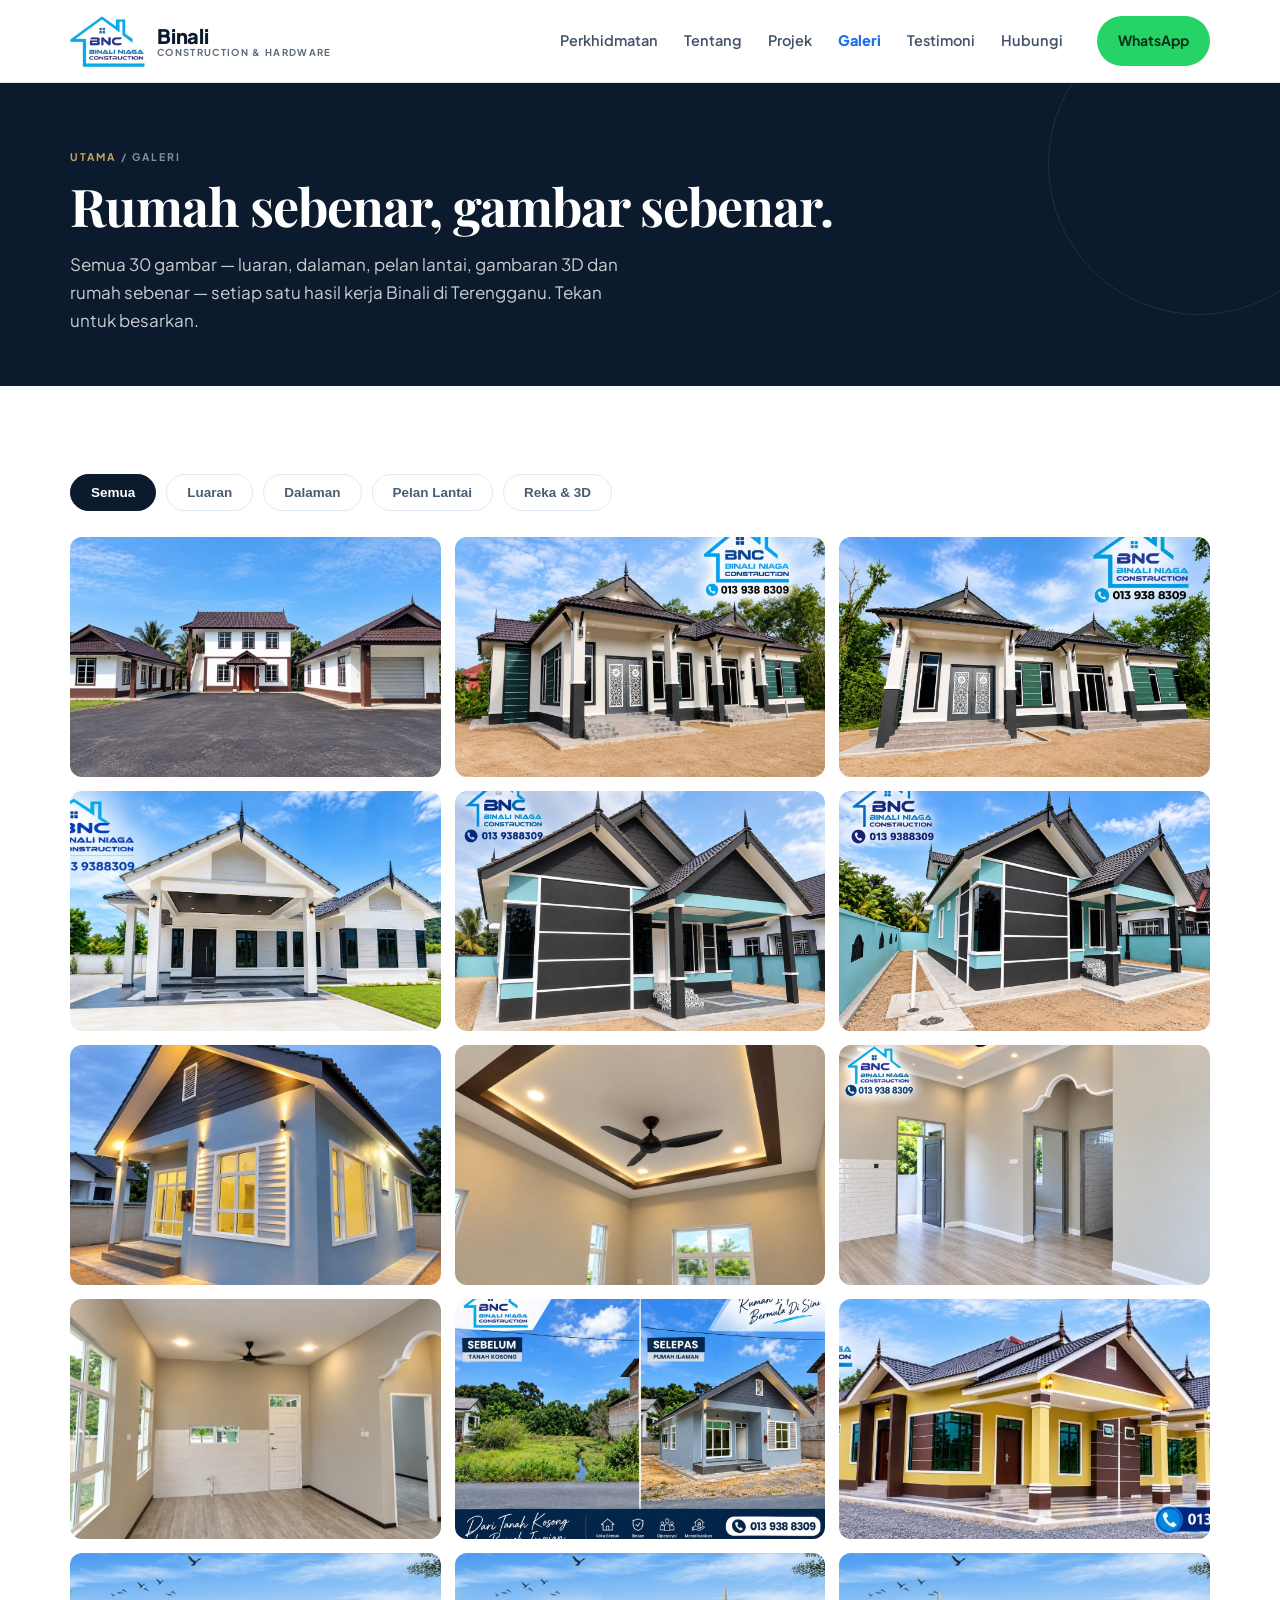
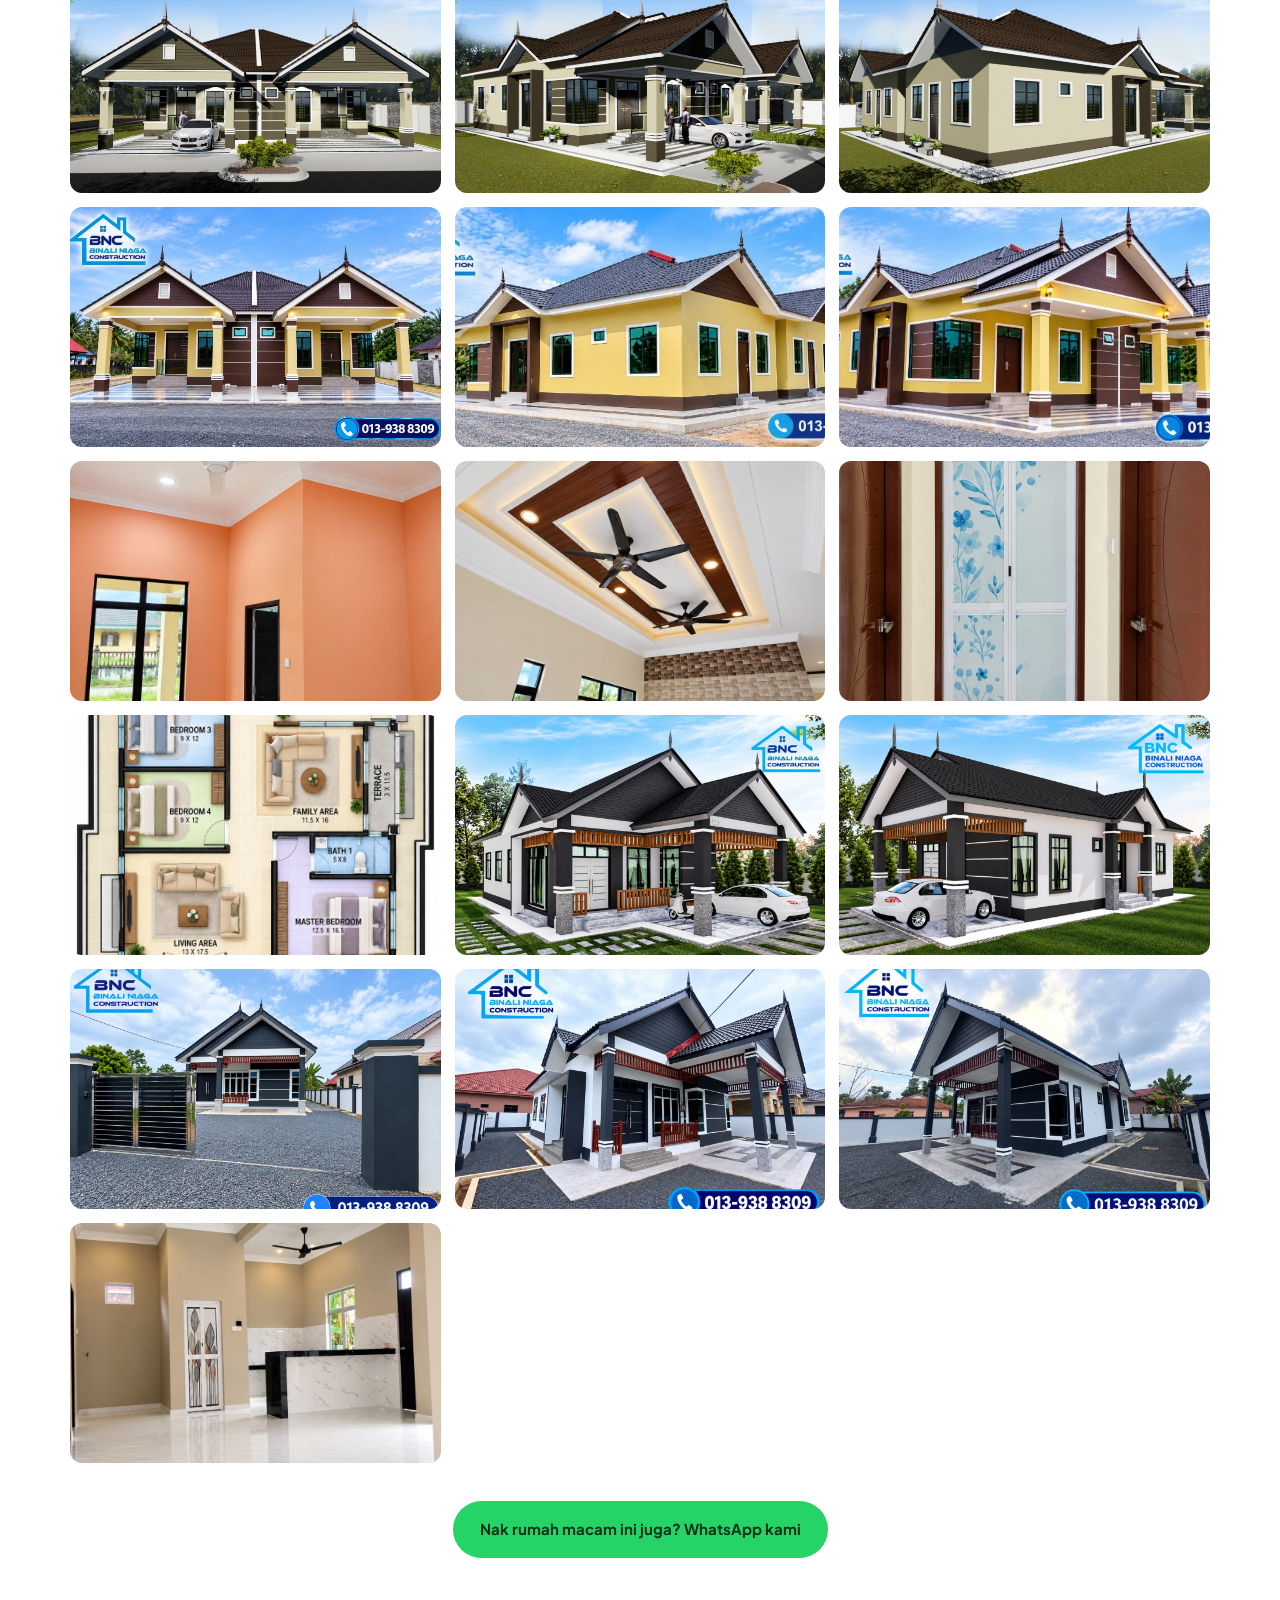
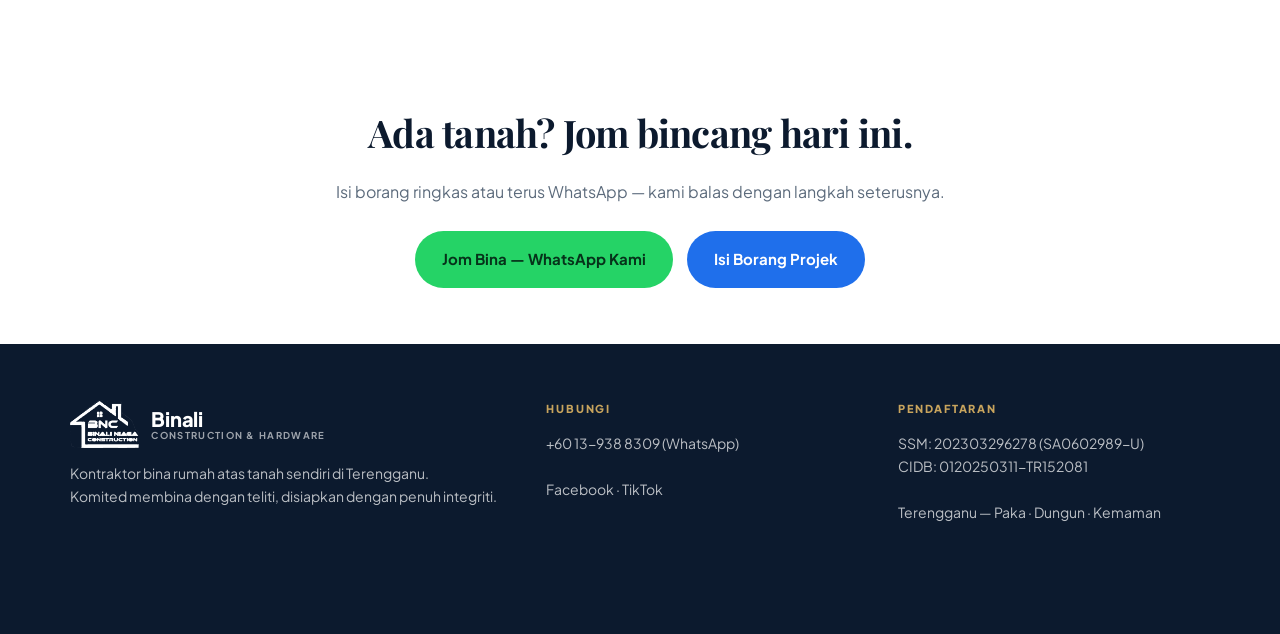
==== commit 914a2af8: "fix: restore lost gallery filter/lightbox JS and make project covers clickable (regression from page" ====
--- a/galeri.html
+++ b/galeri.html
@@ -95,27 +95,59 @@
   </div>
 </div>
 </main>
-<footer>
-  <div class="container footer-grid">
-    <div>
-      <div class="logo"><img src="assets/Binali-logo.png" alt="" loading="lazy" decoding="async" style="height:48px;width:auto;filter:brightness(0) invert(1)"><span class="lt">Binali<small>Construction &amp; Hardware</small></span></div>
-      <p>Kontraktor bina rumah atas tanah sendiri di Terengganu.<br>Komited membina dengan teliti, disiapkan dengan penuh integriti.</p>
-    </div>
-    <div><div class="f-eyebrow">Hubungi</div><p><a href="https://wa.me/60139388309" target="_blank" rel="noopener">+60 13-938 8309 (WhatsApp)</a><br><br><a href="https://www.facebook.com/binaliproperties" target="_blank" rel="noopener">Facebook</a> · <a href="https://www.tiktok.com/@binali.construction" target="_blank" rel="noopener">TikTok</a></p></div>
-    <div><div class="f-eyebrow">Pendaftaran</div><p>SSM: 202303296278 (SA0602989-U)<br>CIDB: 0120250311-TR152081<br><br>Terengganu — Paka · Dungun · Kemaman</p></div>
-  </div>
-</footer>
-<div class="mobile" aria-label="Bar tindakan pantas">
-  <a class="call" href="tel:+60139388309">Telefon</a>
-  <a class="primary" href="https://wa.me/60139388309" target="_blank" rel="noopener">WhatsApp Kami</a>
-  <a class="msg" href="hubungi.html">Borang</a>
-</div>
+<div id="binali-footer"></div>
+<script>
+(function(){
+  document.getElementById('binali-footer').outerHTML=[
+  '<footer>',
+    '<div class="container footer-grid">',
+      '<div>',
+        '<div class="logo"><img src="assets/Binali-logo.png" alt="" loading="lazy" decoding="async" style="height:48px;width:auto;filter:brightness(0) invert(1)"><span class="lt">Binali<small>Construction &amp; Hardware</small></span></div>',
+        '<p>Kontraktor bina rumah atas tanah sendiri di Terengganu.<br>Komited membina dengan teliti, disiapkan dengan penuh integriti.</p>',
+      '</div>',
+      '<div><div class="f-eyebrow">Hubungi</div><p><a href="https://wa.me/60139388309" target="_blank" rel="noopener">+60 13-938 8309 (WhatsApp)</a><br><br><a href="https://www.facebook.com/binaliproperties" target="_blank" rel="noopener">Facebook</a> \u00b7 <a href="https://www.tiktok.com/@binali.construction" target="_blank" rel="noopener">TikTok</a></p></div>',
+      '<div><div class="f-eyebrow">Pendaftaran</div><p>SSM: 202303296278 (SA0602989-U)<br>CIDB: 0120250311-TR152081<br><br>Terengganu \u2014 Paka \u00b7 Dungun \u00b7 Kemaman</p></div>',
+    '</div>',
+  '</footer>',
+  '<div class="mobile" aria-label="Bar tindakan pantas">',
+    '<a class="call" href="tel:+60139388309">Telefon</a>',
+    '<a class="primary" href="https://wa.me/60139388309" target="_blank" rel="noopener">WhatsApp Kami</a>',
+    '<a class="msg" href="hubungi.html">Borang</a>',
+  '</div>'].join('');
+})();
+</script>
+
+
 <script>
 const hd=document.querySelector('header');
 addEventListener('scroll',()=>hd.classList.toggle('scrolled',scrollY>10),{passive:true});
 const rv=new IntersectionObserver((e)=>e.forEach(x=>{if(x.isIntersecting){x.target.classList.add('visible');rv.unobserve(x.target)}}),{threshold:.12,rootMargin:'0px 0px -48px 0px'});
 document.querySelectorAll('[data-reveal]').forEach(e=>rv.observe(e));
 
+
+
+/* Gallery filter */
+document.querySelectorAll('.filter').forEach(f=>f.onclick=()=>{
+  document.querySelectorAll('.filter').forEach(x=>x.classList.remove('active'));
+  f.classList.add('active');
+  document.querySelectorAll('.gallery button').forEach(x=>
+    x.classList.toggle('hidden',f.dataset.filter!=='all'&&x.dataset.cat!==f.dataset.filter));
+});
+
+/* Lightbox + stage lightbox */
+const lb=document.createElement('dialog');
+lb.style.cssText='padding:0;border:0;background:#0a1626;max-width:92vw';
+lb.innerHTML='<img style="max-height:82vh;max-width:88vw;display:block" alt=""><p style="color:#cfd9e6;font:14px/1.5 Arial;margin:10px 14px 14px"></p>';
+document.body.append(lb);
+const shots=[...document.querySelectorAll('[data-src]')];
+let idx=0;
+function show(i){idx=(i+shots.length)%shots.length;const b=shots[idx];
+  lb.querySelector('img').src=b.dataset.src;lb.querySelector('img').alt=b.dataset.cap||'';
+  lb.querySelector('p').textContent=b.dataset.cap||'';}
+shots.forEach((b,i)=>b.onclick=()=>{show(i);lb.showModal()});
+lb.onclick=e=>{if(e.target===lb)lb.close()};
+addEventListener('keydown',e=>{if(!lb.open)return;
+  if(e.key==='ArrowRight')show(idx+1);if(e.key==='ArrowLeft')show(idx-1);});
 </script>
 </body>
 </html>
--- a/assets/style.css
+++ b/assets/style.css
@@ -10,6 +10,14 @@
 h1,h2,h3,h4{font-family:'Playfair Display',Georgia,serif;letter-spacing:-.02em;margin:0}
 .container{width:min(1140px,calc(100% - 40px));margin:auto}
 .eyebrow{display:inline-block;color:var(--gold);font-weight:800;font-size:12px;letter-spacing:.18em;text-transform:uppercase;margin-bottom:12px}
+.band:not(.dark) .eyebrow,.band .eyebrow:not(.band.dark .eyebrow){color:#8a6d33}
+.band.dark .eyebrow,.band.dark .head .eyebrow,.page-hero .eyebrow{color:var(--gold)}
+.band.dark{background:var(--navy);color:#fff}
+.band.dark .head h2{color:#fff}
+.band.dark .head p{color:rgba(255,255,255,.7)}
+.band.dark .cta-band h2{color:#fff}
+.band.dark .statrow div{background:rgba(255,255,255,.06);border-color:rgba(255,255,255,.14)}
+.band.dark .statrow span{color:rgba(255,255,255,.66)}
 .btn{display:inline-flex;align-items:center;justify-content:center;gap:8px;padding:15px 26px;border-radius:999px;font-weight:700;font-size:15px;border:1px solid transparent;cursor:pointer;transition:.2s}
 .wa{background:var(--wa);color:#06321a}.wa:hover{background:var(--wa-dk)}
 .blue{background:var(--blue);color:#fff}.blue:hover{background:var(--blue-dk)}
@@ -40,11 +48,11 @@
 .hero .cta{display:flex;gap:14px;flex-wrap:wrap;opacity:0;transform:translateY(18px);animation:fadeUp .85s cubic-bezier(.22,1,.36,1) .62s forwards}
 .hero-badge{opacity:0;transform:translateY(12px);animation:fadeUp .75s ease-out .05s forwards;display:inline-flex;align-items:center;gap:8px;background:rgba(255,255,255,.12);border:1px solid rgba(255,255,255,.22);backdrop-filter:blur(6px);border-radius:999px;padding:8px 16px;font-size:12.5px;font-weight:700;color:#fff;margin-bottom:22px}
 @keyframes fadeUp{to{opacity:1;transform:translateY(0)}}
-.hero-stats{position:absolute;bottom:0;left:0;right:0;z-index:3;background:linear-gradient(transparent,rgba(8,18,32,.6));padding:60px 0 28px}
-.hero-stats-in{display:flex;gap:40px;flex-wrap:wrap}
-.hero-stat{color:#fff}
-.hero-stat strong{display:block;font-family:'Playfair Display',serif;font-size:36px;color:var(--gold)}
-.hero-stat span{font-size:13px;color:rgba(255,255,255,.66);font-weight:600}
+
+
+
+
+
 
 /* ---------- marquee ---------- */
 .marquee{background:var(--navy);color:rgba(255,255,255,.5);padding:12px 0;overflow:hidden;white-space:nowrap;font-size:13px;font-weight:600;letter-spacing:.05em}
@@ -63,15 +71,15 @@
 section.dark .head p{color:rgba(255,255,255,.7)}
 
 /* ---------- services ---------- */
-.tiles{display:grid;grid-template-columns:repeat(4,1fr);gap:18px}
-.tile{position:relative;border-radius:var(--r);overflow:hidden;min-height:300px;color:#fff;display:flex}
-.tile img{position:absolute;inset:0;width:100%;height:100%;object-fit:cover;transition:.5s}
-.tile:after{content:'';position:absolute;inset:0;background:linear-gradient(transparent 30%,rgba(9,19,32,.92))}
-.tile:hover img{transform:scale(1.06)}
-.tile-b{position:relative;z-index:2;margin-top:auto;padding:22px}
-.tile-b h3{font-size:19px;color:#fff;margin-bottom:6px}
-.tile-b p{margin:0;font-size:13.5px;color:rgba(255,255,255,.78)}
-.tile-b span{display:inline-block;margin-top:12px;font-size:13px;font-weight:800;color:var(--gold)}
+
+
+
+
+
+
+
+
+
 
 /* ---------- about ---------- */
 .about{display:grid;grid-template-columns:1.05fr .95fr;gap:64px;align-items:center}
@@ -90,43 +98,40 @@
 /* ---------- process ---------- */
 .steps{display:grid;grid-template-columns:repeat(4,1fr);gap:20px;counter-reset:s}
 .step{background:#fff;border:1px solid var(--line);border-radius:var(--r);padding:30px 26px;position:relative}
-.step:before{counter-increment:s;content:'0' counter(s);font-family:'Playfair Display',serif;font-size:40px;color:var(--gold);display:block;margin-bottom:12px}
+.step:before{counter-increment:s;content:'0' counter(s);font-family:'Playfair Display',serif;font-size:40px;color:#9a7b3f;display:block;margin-bottom:12px}
 .step h3{font-size:20px;color:var(--navy);margin-bottom:8px}
 .step p{margin:0;color:var(--muted);font-size:15px}
-.step .arrow{position:absolute;right:18px;top:28px;color:var(--line);font-size:24px}
-
+.step 
 /* ---------- project showcase ---------- */
-.project-card{background:#fff;border:1px solid var(--line);border-radius:var(--r);overflow:hidden;margin-bottom:40px}
-.project-tabs{display:flex;gap:0;border-bottom:1px solid var(--line);overflow-x:auto}
-.project-tab{padding:14px 22px;font-size:14px;font-weight:700;color:var(--muted);border:0;background:none;cursor:pointer;border-bottom:3px solid transparent;white-space:nowrap}
-.project-tab.active{color:var(--navy);border-bottom-color:var(--blue)}
-.project-body{display:none;padding:0}
-.project-body.active{display:block}
-.project-cover{display:block;background:#0e1c30}
-.project-cover img{width:100%;height:auto;max-height:440px;object-fit:contain;margin:0 auto}
-.project-stage{background:#0e1c30;padding:14px}
-.stage-grid{display:grid;grid-template-columns:repeat(3,1fr);gap:10px}
-.stage-grid button{border:0;padding:0;overflow:hidden;background:none;cursor:pointer;aspect-ratio:4/3;border-radius:8px}
-.stage-grid button img{width:100%;height:100%;object-fit:cover;transition:.35s}
-.stage-grid button:hover img{transform:scale(1.05)}
-.stage-grid.floor button{aspect-ratio:16/10;background:#fff}
-.stage-grid.floor button img{object-fit:contain;padding:6px}
-.stage-count{font-size:11px;font-weight:700;color:var(--gold);margin-left:6px}
-@media(max-width:600px){.stage-grid{grid-template-columns:1fr 1fr;gap:8px}.stage-grid.floor button{aspect-ratio:4/3}}
-
-.project-specs{display:grid;grid-template-columns:repeat(auto-fit,minmax(110px,1fr));gap:0;padding:0}
-.project-spec{padding:16px 18px;border-right:1px solid var(--line);border-bottom:1px solid var(--line)}
-.project-spec:last-child{border-right:0}
-.project-spec dt{font-size:11px;font-weight:800;color:var(--muted);text-transform:uppercase;letter-spacing:.06em}
-.project-spec dd{margin:4px 0 0;font-size:16px;font-weight:700;color:var(--navy)}
-.project-info{padding:30px}
-.project-info h3{font-size:26px;color:var(--navy);margin-bottom:8px}
-.project-info p{color:#44546a;font-size:16px;margin:0 0 16px}
-.project-specs-list{display:flex;flex-wrap:wrap;gap:8px;margin-top:16px}
-.project-specs-list li{list-style:none;font-size:13px;font-weight:700;background:var(--soft);border:1px solid var(--line);border-radius:999px;padding:6px 14px;color:var(--navy)}
-.project-stages-nav{display:flex;gap:8px;padding:16px 20px;border-top:1px solid var(--line);flex-wrap:wrap}
-.stage-btn{padding:8px 16px;border:1px solid var(--line);background:#fff;border-radius:999px;font-size:13px;font-weight:700;color:var(--muted);cursor:pointer;transition:.2s}
-.stage-btn.active{background:var(--navy);color:#fff;border-color:var(--navy)}
+
+
+
+
+
+
+
+
+
+
+
+
+
+
+
+
+
+
+
+
+
+
+
+
+
+
+
+
+
 
 /* ---------- testimonials ---------- */
 .quotes{display:grid;grid-template-columns:1fr 1fr;gap:24px}
@@ -138,10 +143,10 @@
 
 /* ---------- why choose us ---------- */
 .reasons{display:grid;grid-template-columns:repeat(3,1fr);gap:20px}
-.reason{background:rgba(255,255,255,.05);border:1px solid rgba(255,255,255,.12);border-radius:var(--r);padding:28px}
+.reason{background:rgba(255,255,255,.06);border:1px solid rgba(255,255,255,.16);border-radius:var(--r);padding:28px}
 .reason .num{font-family:'Playfair Display',serif;font-size:32px;color:var(--gold);margin-bottom:10px}
 .reason h3{font-size:18px;color:#fff;margin-bottom:8px}
-.reason p{margin:0;color:rgba(255,255,255,.66);font-size:14.5px}
+.reason p{margin:0;color:rgba(236,242,250,.85);font-size:15px;line-height:1.62}
 
 /* ---------- gallery ---------- */
 .filters{display:flex;gap:10px;margin-bottom:26px;flex-wrap:wrap}
@@ -191,10 +196,8 @@
 footer .f-eyebrow{color:var(--gold);font-weight:800;font-size:11px;letter-spacing:.16em;text-transform:uppercase;margin-bottom:12px}
 footer a:hover{color:var(--gold)}
 .mobile{display:none}
-.sr-only{position:absolute;width:1px;height:1px;padding:0;margin:-1px;overflow:hidden;clip:rect(0,0,0,0);white-space:nowrap;border:0}
 
 @media(max-width:980px){
-  .tiles{grid-template-columns:1fr 1fr}
   .about{grid-template-columns:1fr;gap:40px}
   .about-img .float{left:12px}
   .steps{grid-template-columns:1fr 1fr}
@@ -203,13 +206,11 @@
   .contact{grid-template-columns:1fr;gap:36px}
   .footer-grid{grid-template-columns:1fr 1fr}
   .hero{min-height:auto}
-  .hero-stats{position:relative;padding:40px 0 20px;background:none}
 }
 @media(max-width:820px){
   .navlinks{display:none}
   .gallery{grid-template-columns:repeat(2,1fr)}
   .social-grid{grid-template-columns:1fr}
-  .tiles{grid-template-columns:1fr}
 }
 @media(max-width:600px){
   .nav{height:70px;gap:12px}.nav .btn{display:none}
@@ -226,18 +227,12 @@
   .mobile a{padding:14px 6px;text-align:center;font-size:13px;font-weight:800;color:var(--navy)}
   .mobile .call{border-right:1px solid var(--line)}.mobile .msg{border-left:1px solid var(--line)}
   .mobile .primary{background:var(--wa);color:#06321a}
-  .hero-stats-in{gap:20px}
-  .hero-stat strong{font-size:28px}
-}
-@media(prefers-reduced-motion:reduce){html{scroll-behavior:auto}.tile img,.gallery img,.hero-media img,.hero h1,.hero .sub,.hero .cta,.hero-badge{animation:none;opacity:1;transform:none}.marquee-track{animation:none}}
+}
+@media(prefers-reduced-motion:reduce){html{scroll-behavior:auto}.gallery img,.hero-media img,.hero h1,.hero .sub,.hero .cta,.hero-badge{animation:none;opacity:1;transform:none}.marquee-track{animation:none}}
 
 /* scroll-reveal utility */
 [data-reveal]{opacity:0;transform:translateY(32px);transition:opacity .7s ease,transform .7s cubic-bezier(.22,1,.36,1)}
 [data-reveal].visible{opacity:1;transform:translateY(0)}
-.tile[data-reveal]{transition-delay:0s}
-.tile[data-reveal]:nth-child(2){transition-delay:.1s}
-.tile[data-reveal]:nth-child(3){transition-delay:.2s}
-.tile[data-reveal]:nth-child(4){transition-delay:.3s}
 
 /* ===== multi-page additions ===== */
 .navlinks a.active{color:var(--blue);font-weight:800}
@@ -260,7 +255,7 @@
 .svc p{color:#44546a;font-size:16.5px}
 .svc ul{list-style:none;padding:0;margin:20px 0 26px;display:grid;gap:11px}
 .svc li{display:flex;gap:11px;align-items:flex-start;font-weight:600;font-size:15px;color:var(--navy)}
-.svc li:before{content:'\2713';flex:none;display:grid;place-items:center;width:22px;height:22px;border-radius:50%;background:#e8f1ff;color:var(--blue);font-size:12px;font-weight:800}
+
 .svc.flip .svc-img{order:2}
 .psum{display:grid;grid-template-columns:440px 1fr;gap:44px;align-items:center;padding:36px;border:1px solid var(--line);border-radius:var(--r);background:#fff;margin-bottom:24px}
 .psum-img{position:relative}
@@ -272,10 +267,10 @@
 .chips li{font-size:13px;font-weight:700;background:var(--soft);border:1px solid var(--line);border-radius:999px;padding:6px 13px;color:var(--navy)}
 .see-all{display:inline-flex;align-items:center;gap:8px;font-weight:800;color:var(--blue);font-size:15px}
 .see-all:hover{text-decoration:underline}
-.strip4{display:grid;grid-template-columns:repeat(4,1fr);gap:12px}
-.strip4 img{width:100%;aspect-ratio:1;object-fit:cover;border-radius:12px}
-.steprow{display:flex;gap:10px;font-size:15px;margin:8px 0 0;color:#44546a}
-.steprow b{flex:none;color:var(--navy);min-width:56px}
+
+
+
+
 .statrow{display:grid;grid-template-columns:repeat(3,1fr);gap:16px;text-align:center;margin:36px 0}
 .statrow div{background:#fff;border:1px solid var(--line);border-radius:var(--r);padding:26px}
 .statrow strong{display:block;font-family:'Playfair Display',serif;font-size:38px;color:var(--blue)}
@@ -285,4 +280,4 @@
 .cta-band{text-align:center;max-width:720px;margin-inline:auto}
 .cta-band .btns{display:flex;gap:14px;justify-content:center;flex-wrap:wrap;margin-top:26px}
 @media(max-width:980px){.psum{grid-template-columns:1fr;padding:24px}}
-@media(max-width:820px){.svc{grid-template-columns:1fr;gap:26px}.svc.flip .svc-img{order:0}.strip4{grid-template-columns:repeat(2,1fr)}.statrow{grid-template-columns:1fr}}
+@media(max-width:820px){.svc{grid-template-columns:1fr;gap:26px}.svc.flip .svc-img{order:0}.statrow{grid-template-columns:1fr}}
